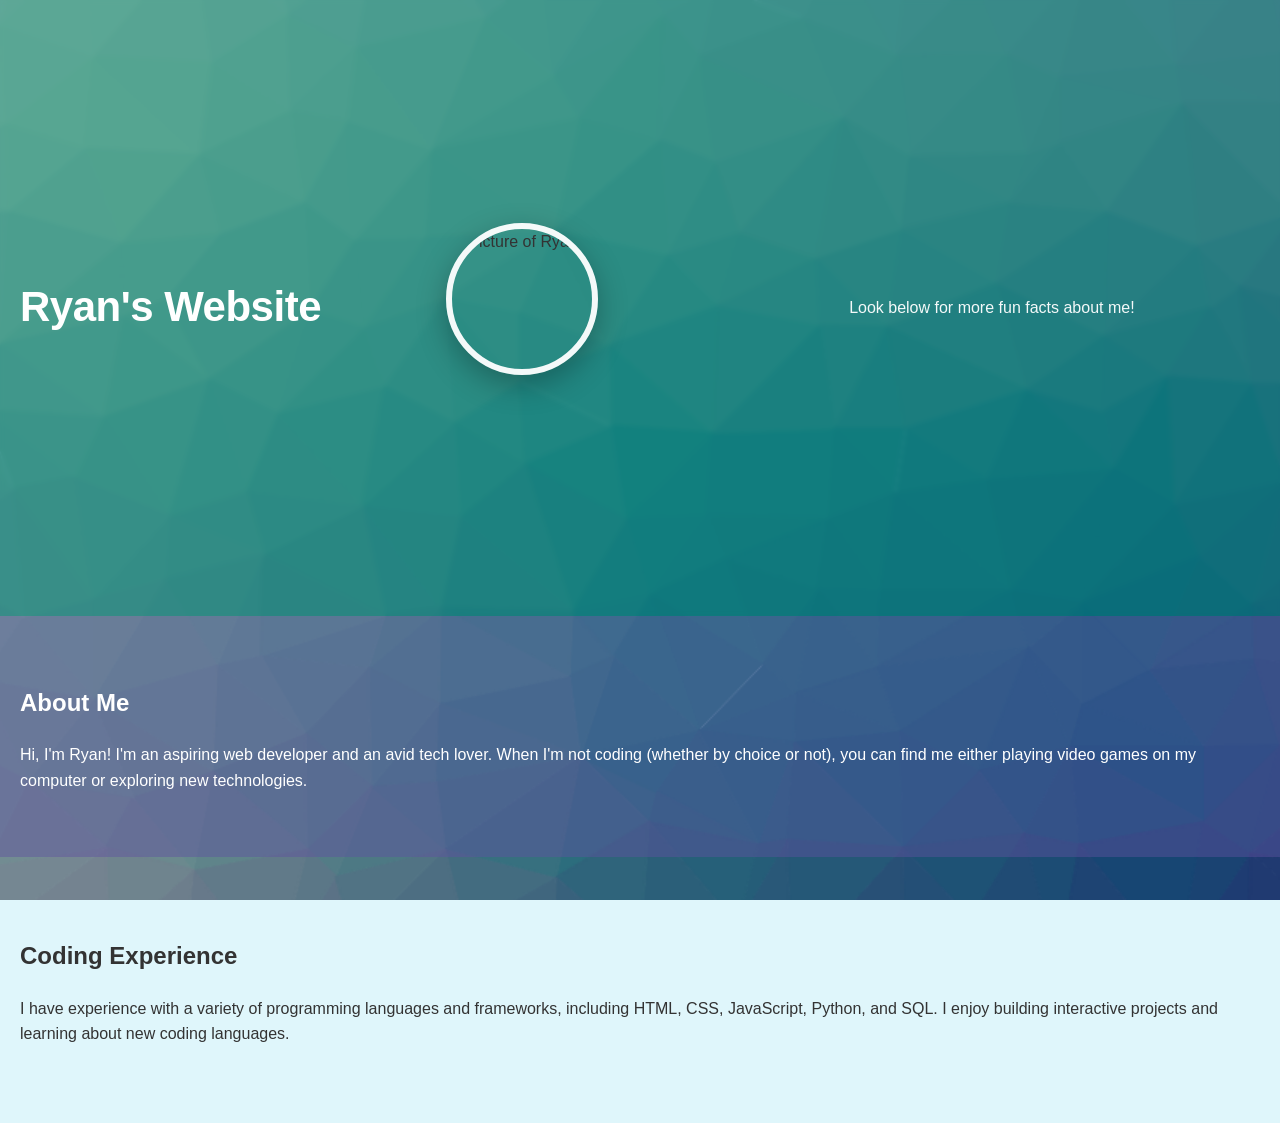
==== index.html @ a6f71a5a "Rename website to index.html" ====
<!DOCTYPE html>
<html lang="en">

<head>
  <meta charset="UTF-8">
  <meta name="viewport" content="width=device-width, initial-scale=1.0">

  <title>Ryan's Website!</title>

  <link rel="stylesheet" href="./websitestyle.css">
</head>

<body>

  <div class="site-overlay">

    <!-- Hero Section -->
    <section class="hero">
      <h1>Ryan's Website</h1>

      <img
        src="./img/personpic.jpg"
        alt="Picture of Ryan"
        class="profile-picture"
      >

      <p>Look below for more fun facts about me!</p>
    </section>


    <!-- About Me Section -->
    <section class="about-me">
      <h2>About Me</h2>

      <p>
        Hi, I'm Ryan! I'm an aspiring web developer and an avid tech lover.
        When I'm not coding (whether by choice or not), you can find me
        either playing video games on my computer or exploring new
        technologies.
      </p>
    </section>


    <!-- Coding Experience Section -->
    <section class="coding-experience">
      <h2>Coding Experience</h2>

      <p>
        I have experience with a variety of programming languages and
        frameworks, including HTML, CSS, JavaScript, Python, and SQL.
        I enjoy building interactive projects and learning about new
        coding languages.
      </p>
    </section>

  </div>

</body>

</html>
---- websitestyle.css ----
/* Global Styles */
html, body {
    height: 100%;
    margin: 0;
}



/* Body Styles */
body {
    font-family: sans-serif, arial;
    color: #333;
    line-height: 1.6;
    background-color: #dff6fb;
    background-image: url('img/hhd.jpg');
    background-repeat: no-repeat;
    background-size: cover;
    background-position: center center;
    background-attachment: fixed;
    min-height: 100vh;
}

.site-overlay {
    min-height: 100vh;
    background: transparent;
}

section {
    position: relative;
    padding: 60px 20px;
}

.section inner {
    max-width: 1100px;
    margin: 0 auto;
    text-align: center;
    position: relative;
    z-index: 2;
}


/* Hero Section */
.hero {
  min-height: 56vh;
  display: flex;
  align-items: center;
  justify-content: center;
  padding: 56px 20px; 
}

.hero::before {
    content: "";
    position: absolute;
    inset: 0;
    background: rgba(6, 120, 125, 0.55);
    z-index: 1;
    backdrop-filter: blur(2px);
}


/* avatar styling (circular, centered, elevated) */
.hero img {
  width: 140px;
  height: 140px;
  object-fit: cover;
  border-radius: 50%;
  border: 6px solid rgba(255,255,255,0.95);
  box-shadow: 0 10px 30px rgba(0,0,0,0.28);
  display: block;
  margin: 0 auto 18px;
  position: relative;
  z-index: 2;
}

/* Hero heading and supporting text */
.hero h1 {
  margin: 8px 0 10px;
  color: #ffffff;
  font-size: clamp(26px, 4.5vw, 42px);
  font-weight: 700;
  letter-spacing: -0.5px;
  position: relative;
  z-index: 2;
}
.hero p {
  color: rgba(255,255,255,0.95);
  max-width: 760px;
  margin: 0 auto;
  position: relative;
  z-index: 2;
}

/* ABOUT section: purple translucent band */
.about-me::before {
  content: "";
  position: absolute;
  inset: 0;
  background: rgba(95, 80, 160, 0.45);
  z-index: 1;
}
.about-me, .about-me h2, .about-me p {
  color: #ffffff;
}
.about-me { padding: 48px 20px; }

/* SKILLS (example green band) */
.skills-section::before {
  content: "";
  position: absolute;
  inset: 0;
  background: rgba(200, 210, 150, 0.85); /* muted green */
  z-index: 1;
}
.skills-section { padding: 48px 20px; color: #163a2f; }

/* make sure section content sits above overlays */
section > * { position: relative; z-index: 2; }

/* small-screen adjustments */
@media (max-width: 640px) {
  .hero { min-height: 48vh; padding: 36px 16px; }
  .hero img { width: 110px; height: 110px; }
  .hero h1 { font-size: clamp(20px, 7vw, 30px); }
  .section-inner { padding: 0 12px; }
}
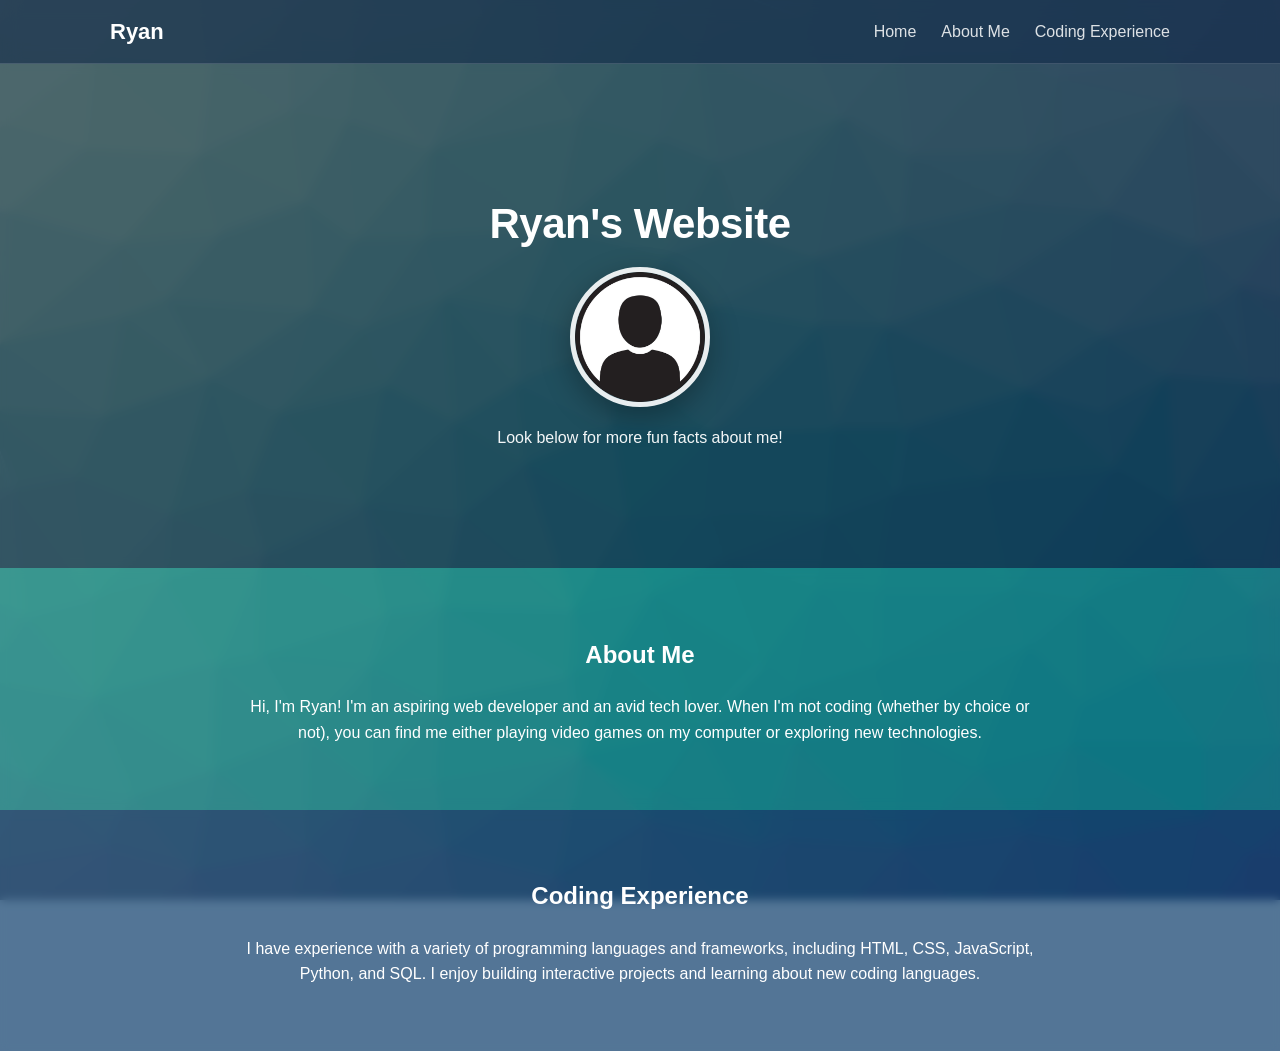
==== commit ea35682e: "Add navigation bar" ====
--- a/index.html
+++ b/index.html
@@ -1,4 +1,4 @@
- <!DOCTYPE html>
+<!DOCTYPE html>
 <html lang="en">
 
 <head>
@@ -12,10 +12,27 @@
 
 <body>
 
+  <!-- Navigation Bar -->
+  <nav class="navbar">
+    <div class="nav-container">
+
+      <a href="#home" class="nav-logo">Ryan</a>
+
+      <div class="nav-links">
+        <a href="#home">Home</a>
+        <a href="#about">About Me</a>
+        <a href="#coding">Coding Experience</a>
+      </div>
+
+    </div>
+  </nav>
+
+
   <div class="site-overlay">
 
     <!-- Hero Section -->
-    <section class="hero">
+    <section class="hero" id="home">
+
       <h1>Ryan's Website</h1>
 
       <img
@@ -25,11 +42,13 @@
       >
 
       <p>Look below for more fun facts about me!</p>
+
     </section>
 
 
     <!-- About Me Section -->
-    <section class="about-me">
+    <section class="about-me" id="about">
+
       <h2>About Me</h2>
 
       <p>
@@ -38,11 +57,13 @@
         either playing video games on my computer or exploring new
         technologies.
       </p>
+
     </section>
 
 
     <!-- Coding Experience Section -->
-    <section class="coding-experience">
+    <section class="coding-experience" id="coding">
+
       <h2>Coding Experience</h2>
 
       <p>
@@ -51,6 +72,7 @@
         I enjoy building interactive projects and learning about new
         coding languages.
       </p>
+
     </section>
 
   </div>
--- a/websitestyle.css
+++ b/websitestyle.css
@@ -1,125 +1,344 @@
 /* Global Styles */
-html, body {
-    height: 100%;
-    margin: 0;
-}
-
+
+html,
+body {
+  min-height: 100%;
+  margin: 0;
+}
+
+html {
+  scroll-behavior: smooth;
+}
+
+* {
+  box-sizing: border-box;
+}
 
 
 /* Body Styles */
+
 body {
-    font-family: sans-serif, arial;
-    color: #333;
-    line-height: 1.6;
-    background-color: #dff6fb;
-    background-image: url('img/hhd.jpg');
-    background-repeat: no-repeat;
-    background-size: cover;
-    background-position: center center;
-    background-attachment: fixed;
-    min-height: 100vh;
-}
+  font-family: Arial, sans-serif;
+  color: #333;
+  line-height: 1.6;
+
+  background-color: #dff6fb;
+  background-image: url("./img/hhd.jpg");
+  background-repeat: no-repeat;
+  background-size: cover;
+  background-position: center;
+  background-attachment: fixed;
+
+  min-height: 100vh;
+}
+
+
+/* Navigation Bar */
+
+.navbar {
+  position: sticky;
+  top: 0;
+  width: 100%;
+
+  z-index: 1000;
+
+  background: rgba(15, 39, 71, 0.85);
+
+  backdrop-filter: blur(10px);
+  -webkit-backdrop-filter: blur(10px);
+
+  border-bottom: 1px solid rgba(255, 255, 255, 0.15);
+}
+
+
+/* Navigation Container */
+
+.nav-container {
+  max-width: 1100px;
+
+  margin: 0 auto;
+
+  padding: 14px 20px;
+
+  display: flex;
+  align-items: center;
+  justify-content: space-between;
+}
+
+
+/* Ryan Logo */
+
+.nav-logo {
+  color: #ffffff;
+
+  font-size: 22px;
+  font-weight: bold;
+
+  text-decoration: none;
+}
+
+
+/* Navigation Links */
+
+.nav-links {
+  display: flex;
+  gap: 25px;
+}
+
+.nav-links a {
+  color: rgba(255, 255, 255, 0.85);
+
+  text-decoration: none;
+
+  font-weight: 500;
+
+  transition: 0.2s;
+}
+
+
+/* Navigation Hover Effect */
+
+.nav-links a:hover {
+  color: #ffffff;
+
+  transform: translateY(-2px);
+}
+
+
+/* Main Website */
 
 .site-overlay {
-    min-height: 100vh;
-    background: transparent;
-}
+  min-height: 100vh;
+}
+
 
 section {
-    position: relative;
-    padding: 60px 20px;
-}
-
-.section inner {
-    max-width: 1100px;
-    margin: 0 auto;
-    text-align: center;
-    position: relative;
-    z-index: 2;
-}
-
-
-/* Hero Section */
+  position: relative;
+
+  padding: 60px 20px;
+
+  text-align: center;
+}
+
+
+/* HERO SECTION */
+
 .hero {
   min-height: 56vh;
+
   display: flex;
+  flex-direction: column;
+
   align-items: center;
   justify-content: center;
-  padding: 56px 20px; 
-}
+
+  padding: 56px 20px;
+
+  overflow: hidden;
+}
+
+
+/* Hero Transparent Background */
 
 .hero::before {
-    content: "";
-    position: absolute;
-    inset: 0;
-    background: rgba(6, 120, 125, 0.55);
-    z-index: 1;
-    backdrop-filter: blur(2px);
-}
-
-
-/* avatar styling (circular, centered, elevated) */
+  content: "";
+
+  position: absolute;
+
+  inset: 0;
+
+  background: rgba(15, 39, 71, 0.65);
+
+  backdrop-filter: blur(4px);
+  -webkit-backdrop-filter: blur(4px);
+
+  z-index: 1;
+}
+
+
+/* Profile Picture */
+
 .hero img {
   width: 140px;
   height: 140px;
+
   object-fit: cover;
+
   border-radius: 50%;
-  border: 6px solid rgba(255,255,255,0.95);
-  box-shadow: 0 10px 30px rgba(0,0,0,0.28);
-  display: block;
+
+  border: 5px solid rgba(255, 255, 255, 0.9);
+
+  box-shadow: 0 10px 30px rgba(0, 0, 0, 0.3);
+
   margin: 0 auto 18px;
-  position: relative;
+
+  position: relative;
+
   z-index: 2;
 }
 
-/* Hero heading and supporting text */
+
+/* Hero Heading */
+
 .hero h1 {
   margin: 8px 0 10px;
-  color: #ffffff;
+
+  color: #ffffff;
+
   font-size: clamp(26px, 4.5vw, 42px);
+
   font-weight: 700;
+
   letter-spacing: -0.5px;
-  position: relative;
+
+  position: relative;
+
   z-index: 2;
 }
+
+
+/* Hero Paragraph */
+
 .hero p {
-  color: rgba(255,255,255,0.95);
+  color: rgba(255, 255, 255, 0.95);
+
   max-width: 760px;
+
   margin: 0 auto;
-  position: relative;
+
+  position: relative;
+
   z-index: 2;
 }
 
-/* ABOUT section: purple translucent band */
+
+/* ABOUT ME SECTION */
+
+.about-me {
+  padding: 48px 20px;
+
+  color: #ffffff;
+}
+
+
 .about-me::before {
   content: "";
+
   position: absolute;
+
   inset: 0;
-  background: rgba(95, 80, 160, 0.45);
+
+  background: rgba(22, 140, 140, 0.62);
+
+  backdrop-filter: blur(5px);
+  -webkit-backdrop-filter: blur(5px);
+
   z-index: 1;
 }
-.about-me, .about-me h2, .about-me p {
-  color: #ffffff;
-}
-.about-me { padding: 48px 20px; }
-
-/* SKILLS (example green band) */
-.skills-section::before {
+
+
+.about-me h2,
+.about-me p {
+  color: #ffffff;
+}
+
+
+/* CODING EXPERIENCE SECTION */
+
+.coding-experience {
+  padding: 48px 20px;
+
+  color: #ffffff;
+}
+
+
+.coding-experience::before {
   content: "";
+
   position: absolute;
+
   inset: 0;
-  background: rgba(200, 210, 150, 0.85); /* muted green */
+
+  background: rgba(23, 63, 107, 0.70);
+
+  backdrop-filter: blur(5px);
+  -webkit-backdrop-filter: blur(5px);
+
   z-index: 1;
 }
-.skills-section { padding: 48px 20px; color: #163a2f; }
-
-/* make sure section content sits above overlays */
-section > * { position: relative; z-index: 2; }
-
-/* small-screen adjustments */
+
+
+.coding-experience h2,
+.coding-experience p {
+  color: #ffffff;
+}
+
+
+/* Keep Content Above Transparent Overlays */
+
+section > * {
+  position: relative;
+
+  z-index: 2;
+}
+
+
+/* Paragraph Width */
+
+section p {
+  max-width: 800px;
+
+  margin-left: auto;
+  margin-right: auto;
+}
+
+
+/* Mobile Adjustments */
+
 @media (max-width: 640px) {
-  .hero { min-height: 48vh; padding: 36px 16px; }
-  .hero img { width: 110px; height: 110px; }
-  .hero h1 { font-size: clamp(20px, 7vw, 30px); }
-  .section-inner { padding: 0 12px; }
-}
+
+  body {
+    background-attachment: scroll;
+  }
+
+
+  /* Mobile Navigation */
+
+  .nav-container {
+    flex-direction: column;
+
+    gap: 8px;
+  }
+
+  .nav-links {
+    gap: 15px;
+
+    font-size: 14px;
+  }
+
+
+  /* Mobile Hero */
+
+  .hero {
+    min-height: 48vh;
+
+    padding: 36px 16px;
+  }
+
+  .hero img {
+    width: 110px;
+    height: 110px;
+  }
+
+  .hero h1 {
+    font-size: clamp(24px, 7vw, 30px);
+  }
+
+
+  /* Mobile Sections */
+
+  section {
+    padding-left: 16px;
+    padding-right: 16px;
+  }
+}
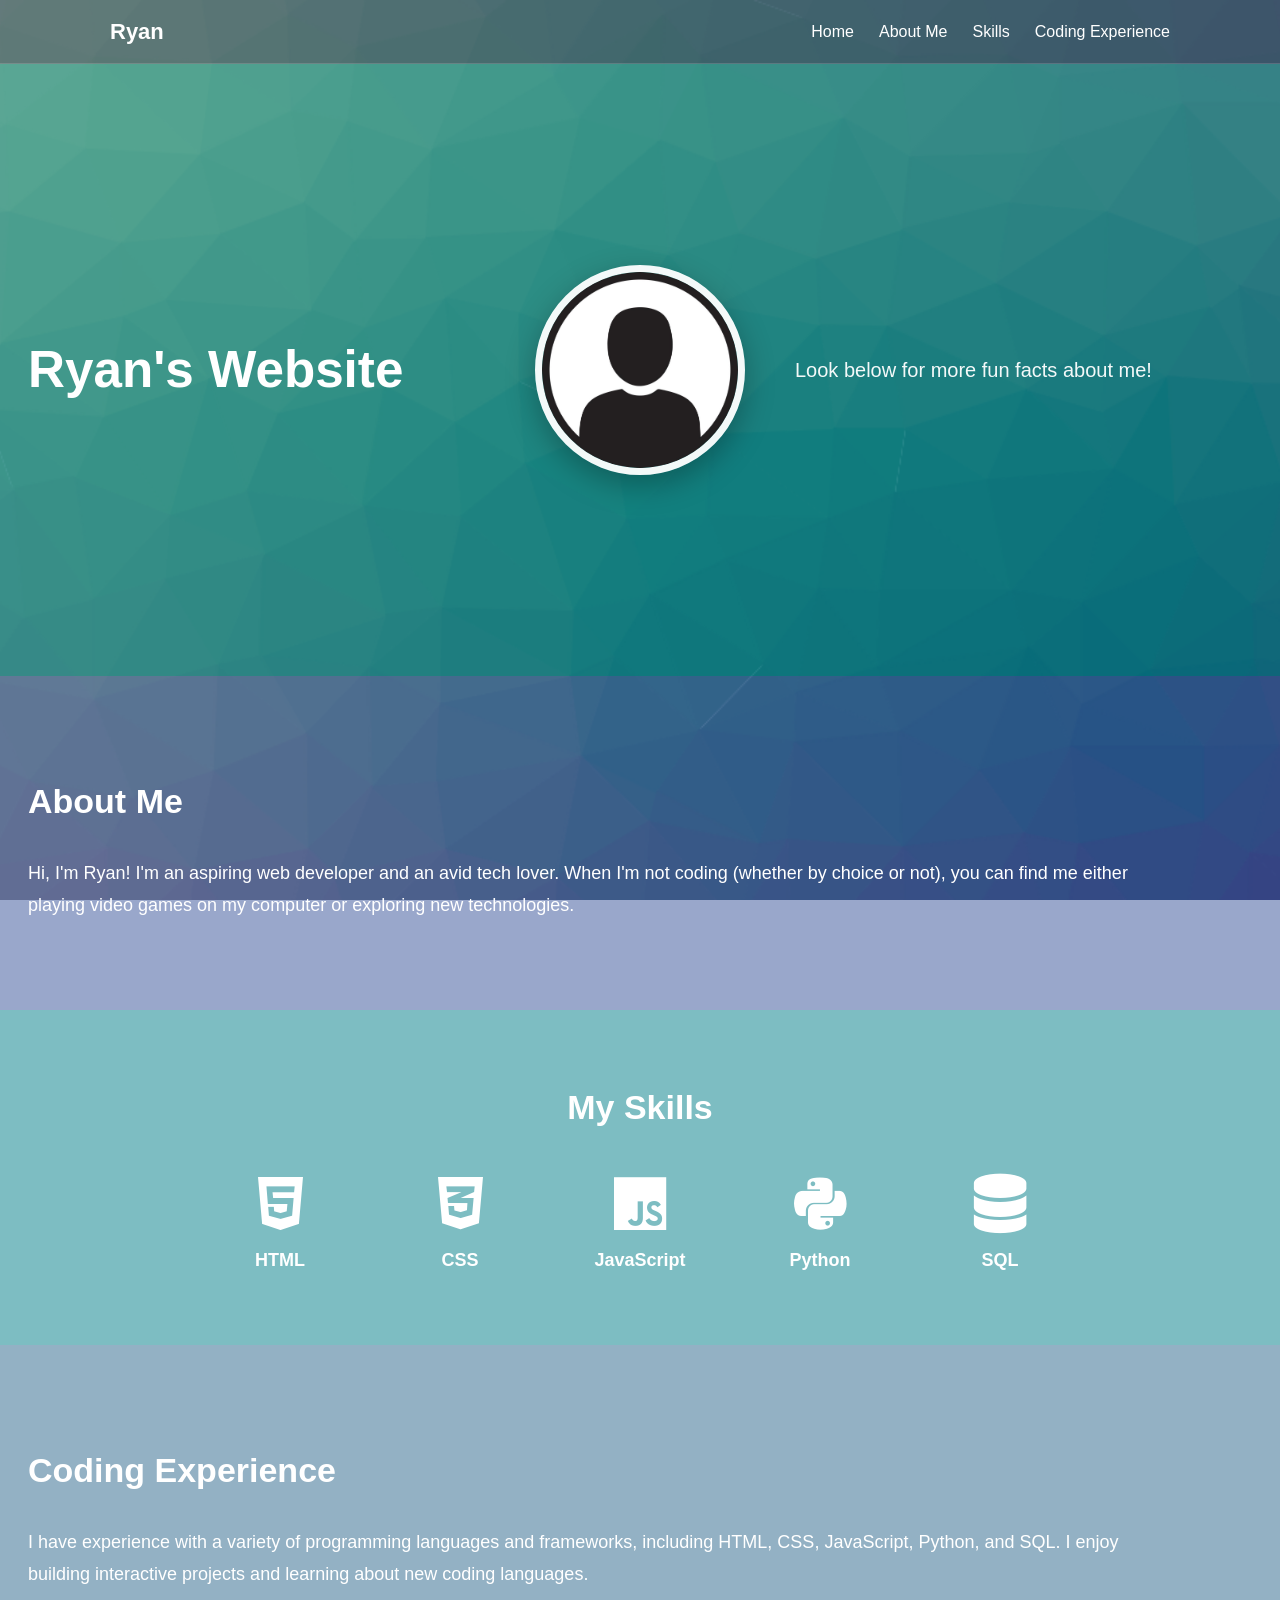
==== commit ee212859: "Add skills icon" ====
--- a/index.html
+++ b/index.html
@@ -4,10 +4,13 @@
 <head>
   <meta charset="UTF-8">
   <meta name="viewport" content="width=device-width, initial-scale=1.0">
-
   <title>Ryan's Website!</title>
 
   <link rel="stylesheet" href="./websitestyle.css">
+
+  <!-- Font Awesome Icons -->
+  <link rel="stylesheet"
+    href="https://cdnjs.cloudflare.com/ajax/libs/font-awesome/6.5.1/css/all.min.css">
 </head>
 
 <body>
@@ -21,34 +24,28 @@
       <div class="nav-links">
         <a href="#home">Home</a>
         <a href="#about">About Me</a>
+        <a href="#skills">Skills</a>
         <a href="#coding">Coding Experience</a>
       </div>
 
     </div>
   </nav>
 
-
   <div class="site-overlay">
 
     <!-- Hero Section -->
     <section class="hero" id="home">
-
       <h1>Ryan's Website</h1>
 
-      <img
-        src="./img/personpic.jpg"
+      <img src="./img/personpic.jpg"
         alt="Picture of Ryan"
-        class="profile-picture"
-      >
+        class="profile-picture">
 
       <p>Look below for more fun facts about me!</p>
-
     </section>
-
 
     <!-- About Me Section -->
     <section class="about-me" id="about">
-
       <h2>About Me</h2>
 
       <p>
@@ -57,13 +54,44 @@
         either playing video games on my computer or exploring new
         technologies.
       </p>
-
     </section>
 
+    <!-- Skills Section -->
+    <section class="skills-section" id="skills">
+      <h2>My Skills</h2>
+
+      <div class="skills-container">
+
+        <div class="skill">
+          <i class="fa-brands fa-html5"></i>
+          <p>HTML</p>
+        </div>
+
+        <div class="skill">
+          <i class="fa-brands fa-css3-alt"></i>
+          <p>CSS</p>
+        </div>
+
+        <div class="skill">
+          <i class="fa-brands fa-js"></i>
+          <p>JavaScript</p>
+        </div>
+
+        <div class="skill">
+          <i class="fa-brands fa-python"></i>
+          <p>Python</p>
+        </div>
+
+        <div class="skill">
+          <i class="fa-solid fa-database"></i>
+          <p>SQL</p>
+        </div>
+
+      </div>
+    </section>
 
     <!-- Coding Experience Section -->
     <section class="coding-experience" id="coding">
-
       <h2>Coding Experience</h2>
 
       <p>
@@ -72,11 +100,9 @@
         I enjoy building interactive projects and learning about new
         coding languages.
       </p>
-
     </section>
 
   </div>
 
 </body>
-
 </html>
--- a/websitestyle.css
+++ b/websitestyle.css
@@ -1,5 +1,4 @@
 /* Global Styles */
-
 html,
 body {
   min-height: 100%;
@@ -16,7 +15,6 @@
 
 
 /* Body Styles */
-
 body {
   font-family: Arial, sans-serif;
   color: #333;
@@ -26,7 +24,7 @@
   background-image: url("./img/hhd.jpg");
   background-repeat: no-repeat;
   background-size: cover;
-  background-position: center;
+  background-position: center center;
   background-attachment: fixed;
 
   min-height: 100vh;
@@ -34,30 +32,19 @@
 
 
 /* Navigation Bar */
-
 .navbar {
   position: sticky;
   top: 0;
   width: 100%;
-
   z-index: 1000;
 
-  background: rgba(15, 39, 71, 0.85);
-
-  backdrop-filter: blur(10px);
-  -webkit-backdrop-filter: blur(10px);
-
+  background: rgba(15, 39, 71, 0.55);
   border-bottom: 1px solid rgba(255, 255, 255, 0.15);
 }
-
-
-/* Navigation Container */
 
 .nav-container {
   max-width: 1100px;
-
   margin: 0 auto;
-
   padding: 14px 20px;
 
   display: flex;
@@ -65,20 +52,12 @@
   justify-content: space-between;
 }
 
-
-/* Ryan Logo */
-
 .nav-logo {
   color: #ffffff;
-
   font-size: 22px;
   font-weight: bold;
-
   text-decoration: none;
 }
-
-
-/* Navigation Links */
 
 .nav-links {
   display: flex;
@@ -86,259 +65,261 @@
 }
 
 .nav-links a {
-  color: rgba(255, 255, 255, 0.85);
-
+  color: #ffffff;
   text-decoration: none;
-
   font-weight: 500;
-
-  transition: 0.2s;
-}
-
-
-/* Navigation Hover Effect */
+}
 
 .nav-links a:hover {
-  color: #ffffff;
-
-  transform: translateY(-2px);
-}
-
-
-/* Main Website */
-
+  text-decoration: underline;
+}
+
+
+/* Main Sections */
 .site-overlay {
   min-height: 100vh;
 }
 
-
 section {
   position: relative;
-
   padding: 60px 20px;
-
-  text-align: center;
-}
-
-
-/* HERO SECTION */
-
+}
+
+
+/* Hero Section */
 .hero {
-  min-height: 56vh;
+  min-height: 68vh;
 
   display: flex;
-  flex-direction: column;
-
   align-items: center;
-  justify-content: center;
-
-  padding: 56px 20px;
-
-  overflow: hidden;
-}
-
-
-/* Hero Transparent Background */
+  justify-content: space-between;
+
+  gap: 50px;
+  padding: 80px 28px;
+}
 
 .hero::before {
   content: "";
-
   position: absolute;
-
   inset: 0;
 
-  background: rgba(15, 39, 71, 0.65);
-
-  backdrop-filter: blur(4px);
-  -webkit-backdrop-filter: blur(4px);
-
+  background: rgba(6, 120, 125, 0.55);
   z-index: 1;
 }
 
-
-/* Profile Picture */
+.hero > * {
+  position: relative;
+  z-index: 2;
+}
+
+.hero h1 {
+  color: #ffffff;
+  font-size: clamp(34px, 4vw, 54px);
+  font-weight: 700;
+  margin: 0;
+  flex: 1;
+}
 
 .hero img {
-  width: 140px;
-  height: 140px;
+  width: 210px;
+  height: 210px;
 
   object-fit: cover;
-
   border-radius: 50%;
 
-  border: 5px solid rgba(255, 255, 255, 0.9);
-
-  box-shadow: 0 10px 30px rgba(0, 0, 0, 0.3);
-
-  margin: 0 auto 18px;
-
-  position: relative;
-
-  z-index: 2;
-}
-
-
-/* Hero Heading */
-
-.hero h1 {
-  margin: 8px 0 10px;
-
-  color: #ffffff;
-
-  font-size: clamp(26px, 4.5vw, 42px);
-
-  font-weight: 700;
-
-  letter-spacing: -0.5px;
-
-  position: relative;
-
-  z-index: 2;
-}
-
-
-/* Hero Paragraph */
+  border: 7px solid rgba(255, 255, 255, 0.95);
+  box-shadow: 0 10px 30px rgba(0, 0, 0, 0.28);
+
+  flex-shrink: 0;
+}
 
 .hero p {
   color: rgba(255, 255, 255, 0.95);
-
-  max-width: 760px;
-
-  margin: 0 auto;
-
-  position: relative;
-
-  z-index: 2;
-}
-
-
-/* ABOUT ME SECTION */
-
+  font-size: 20px;
+  margin: 0;
+  flex: 1;
+}
+
+
+/* About Me */
 .about-me {
-  padding: 48px 20px;
-
-  color: #ffffff;
-}
-
+  padding: 70px 28px;
+  color: #ffffff;
+}
 
 .about-me::before {
   content: "";
-
   position: absolute;
-
   inset: 0;
 
-  background: rgba(22, 140, 140, 0.62);
-
-  backdrop-filter: blur(5px);
-  -webkit-backdrop-filter: blur(5px);
-
+  background: rgba(75, 80, 150, 0.48);
   z-index: 1;
 }
 
-
-.about-me h2,
+.about-me > * {
+  position: relative;
+  z-index: 2;
+}
+
+.about-me h2 {
+  color: #ffffff;
+  font-size: 34px;
+}
+
 .about-me p {
   color: #ffffff;
-}
-
-
-/* CODING EXPERIENCE SECTION */
-
+  font-size: 18px;
+  max-width: 1100px;
+  line-height: 1.8;
+}
+
+
+/* Skills */
+.skills-section {
+  position: relative;
+  padding: 70px 28px;
+  color: #ffffff;
+  text-align: center;
+}
+
+.skills-section::before {
+  content: "";
+  position: absolute;
+  inset: 0;
+
+  background: rgba(6, 120, 125, 0.45);
+  z-index: 1;
+}
+
+.skills-section > * {
+  position: relative;
+  z-index: 2;
+}
+
+.skills-section h2 {
+  color: #ffffff;
+  font-size: 34px;
+  margin-top: 0;
+  margin-bottom: 40px;
+}
+
+.skills-container {
+  display: flex;
+  justify-content: center;
+  align-items: center;
+  flex-wrap: wrap;
+
+  gap: 60px;
+}
+
+.skill {
+  width: 120px;
+  text-align: center;
+  transition: transform 0.2s;
+}
+
+.skill i {
+  color: #ffffff;
+  font-size: 60px;
+  margin-bottom: 12px;
+}
+
+.skill p {
+  color: #ffffff;
+  font-size: 18px;
+  font-weight: bold;
+  margin: 0;
+}
+
+.skill:hover {
+  transform: translateY(-8px);
+}
+
+
+/* Coding Experience */
 .coding-experience {
-  padding: 48px 20px;
-
-  color: #ffffff;
-}
-
+  padding: 70px 28px;
+  color: #ffffff;
+}
 
 .coding-experience::before {
   content: "";
-
   position: absolute;
-
   inset: 0;
 
-  background: rgba(23, 63, 107, 0.70);
-
-  backdrop-filter: blur(5px);
-  -webkit-backdrop-filter: blur(5px);
-
+  background: rgba(23, 63, 107, 0.38);
   z-index: 1;
 }
 
-
-.coding-experience h2,
+.coding-experience > * {
+  position: relative;
+  z-index: 2;
+}
+
+.coding-experience h2 {
+  color: #ffffff;
+  font-size: 34px;
+}
+
 .coding-experience p {
   color: #ffffff;
-}
-
-
-/* Keep Content Above Transparent Overlays */
-
-section > * {
-  position: relative;
-
-  z-index: 2;
-}
-
-
-/* Paragraph Width */
-
-section p {
-  max-width: 800px;
-
-  margin-left: auto;
-  margin-right: auto;
-}
-
-
-/* Mobile Adjustments */
-
-@media (max-width: 640px) {
+  font-size: 18px;
+  max-width: 1100px;
+  line-height: 1.8;
+}
+
+
+/* Mobile */
+@media (max-width: 700px) {
 
   body {
     background-attachment: scroll;
   }
 
-
-  /* Mobile Navigation */
-
   .nav-container {
     flex-direction: column;
-
     gap: 8px;
   }
 
   .nav-links {
-    gap: 15px;
-
+    gap: 14px;
     font-size: 14px;
-  }
-
-
-  /* Mobile Hero */
+    flex-wrap: wrap;
+    justify-content: center;
+  }
 
   .hero {
-    min-height: 48vh;
-
-    padding: 36px 16px;
+    min-height: 60vh;
+    flex-direction: column;
+    justify-content: center;
+    text-align: center;
+    padding: 50px 20px;
   }
 
   .hero img {
-    width: 110px;
-    height: 110px;
-  }
-
-  .hero h1 {
-    font-size: clamp(24px, 7vw, 30px);
-  }
-
-
-  /* Mobile Sections */
-
-  section {
-    padding-left: 16px;
-    padding-right: 16px;
+    width: 150px;
+    height: 150px;
+  }
+
+  .hero p {
+    font-size: 17px;
+  }
+
+  .about-me,
+  .skills-section,
+  .coding-experience {
+    padding: 48px 20px;
+  }
+
+  .skills-container {
+    gap: 35px;
+  }
+
+  .skill {
+    width: 90px;
+  }
+
+  .skill i {
+    font-size: 48px;
   }
 }
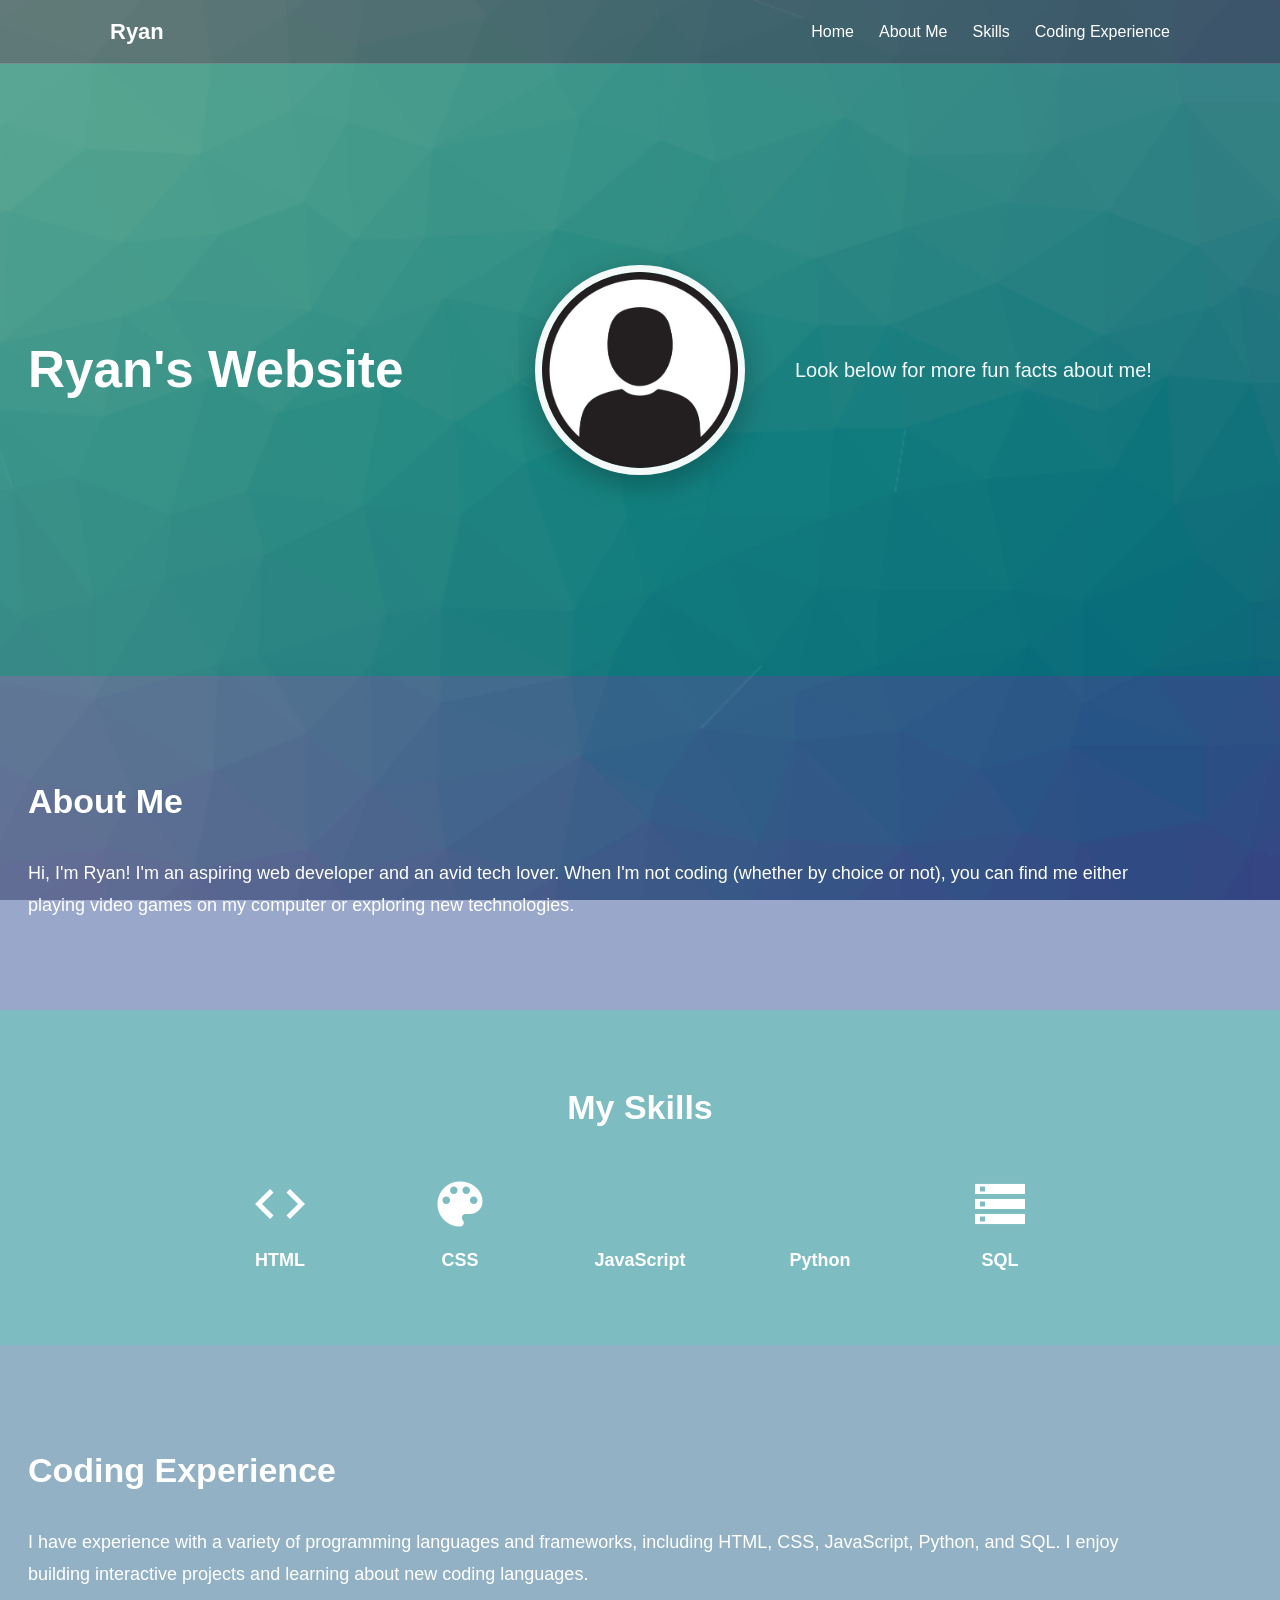
==== commit 070ac3fa: "Add google skills icon" ====
--- a/index.html
+++ b/index.html
@@ -4,13 +4,14 @@
 <head>
   <meta charset="UTF-8">
   <meta name="viewport" content="width=device-width, initial-scale=1.0">
+
   <title>Ryan's Website!</title>
 
   <link rel="stylesheet" href="./websitestyle.css">
 
-  <!-- Font Awesome Icons -->
+  <!-- Google Icons -->
   <link rel="stylesheet"
-    href="https://cdnjs.cloudflare.com/ajax/libs/font-awesome/6.5.1/css/all.min.css">
+        href="https://fonts.googleapis.com/icon?family=Material+Icons">
 </head>
 
 <body>
@@ -35,17 +36,21 @@
 
     <!-- Hero Section -->
     <section class="hero" id="home">
+
       <h1>Ryan's Website</h1>
 
       <img src="./img/personpic.jpg"
-        alt="Picture of Ryan"
-        class="profile-picture">
+           alt="Picture of Ryan"
+           class="profile-picture">
 
       <p>Look below for more fun facts about me!</p>
+
     </section>
+
 
     <!-- About Me Section -->
     <section class="about-me" id="about">
+
       <h2>About Me</h2>
 
       <p>
@@ -54,44 +59,50 @@
         either playing video games on my computer or exploring new
         technologies.
       </p>
+
     </section>
+
 
     <!-- Skills Section -->
     <section class="skills-section" id="skills">
+
       <h2>My Skills</h2>
 
       <div class="skills-container">
 
         <div class="skill">
-          <i class="fa-brands fa-html5"></i>
+          <span class="material-icons">code</span>
           <p>HTML</p>
         </div>
 
         <div class="skill">
-          <i class="fa-brands fa-css3-alt"></i>
+          <span class="material-icons">palette</span>
           <p>CSS</p>
         </div>
 
         <div class="skill">
-          <i class="fa-brands fa-js"></i>
+          <span class="material-icons">javascript</span>
           <p>JavaScript</p>
         </div>
 
         <div class="skill">
-          <i class="fa-brands fa-python"></i>
+          <span class="material-icons">terminal</span>
           <p>Python</p>
         </div>
 
         <div class="skill">
-          <i class="fa-solid fa-database"></i>
+          <span class="material-icons">storage</span>
           <p>SQL</p>
         </div>
 
       </div>
+
     </section>
+
 
     <!-- Coding Experience Section -->
     <section class="coding-experience" id="coding">
+
       <h2>Coding Experience</h2>
 
       <p>
@@ -100,6 +111,7 @@
         I enjoy building interactive projects and learning about new
         coding languages.
       </p>
+
     </section>
 
   </div>
--- a/websitestyle.css
+++ b/websitestyle.css
@@ -218,7 +218,8 @@
   transition: transform 0.2s;
 }
 
-.skill i {
+.skill .material-icons {
+  display: block;
   color: #ffffff;
   font-size: 60px;
   margin-bottom: 12px;
@@ -319,7 +320,7 @@
     width: 90px;
   }
 
-  .skill i {
+  .skill .material-icons {
     font-size: 48px;
   }
 }
